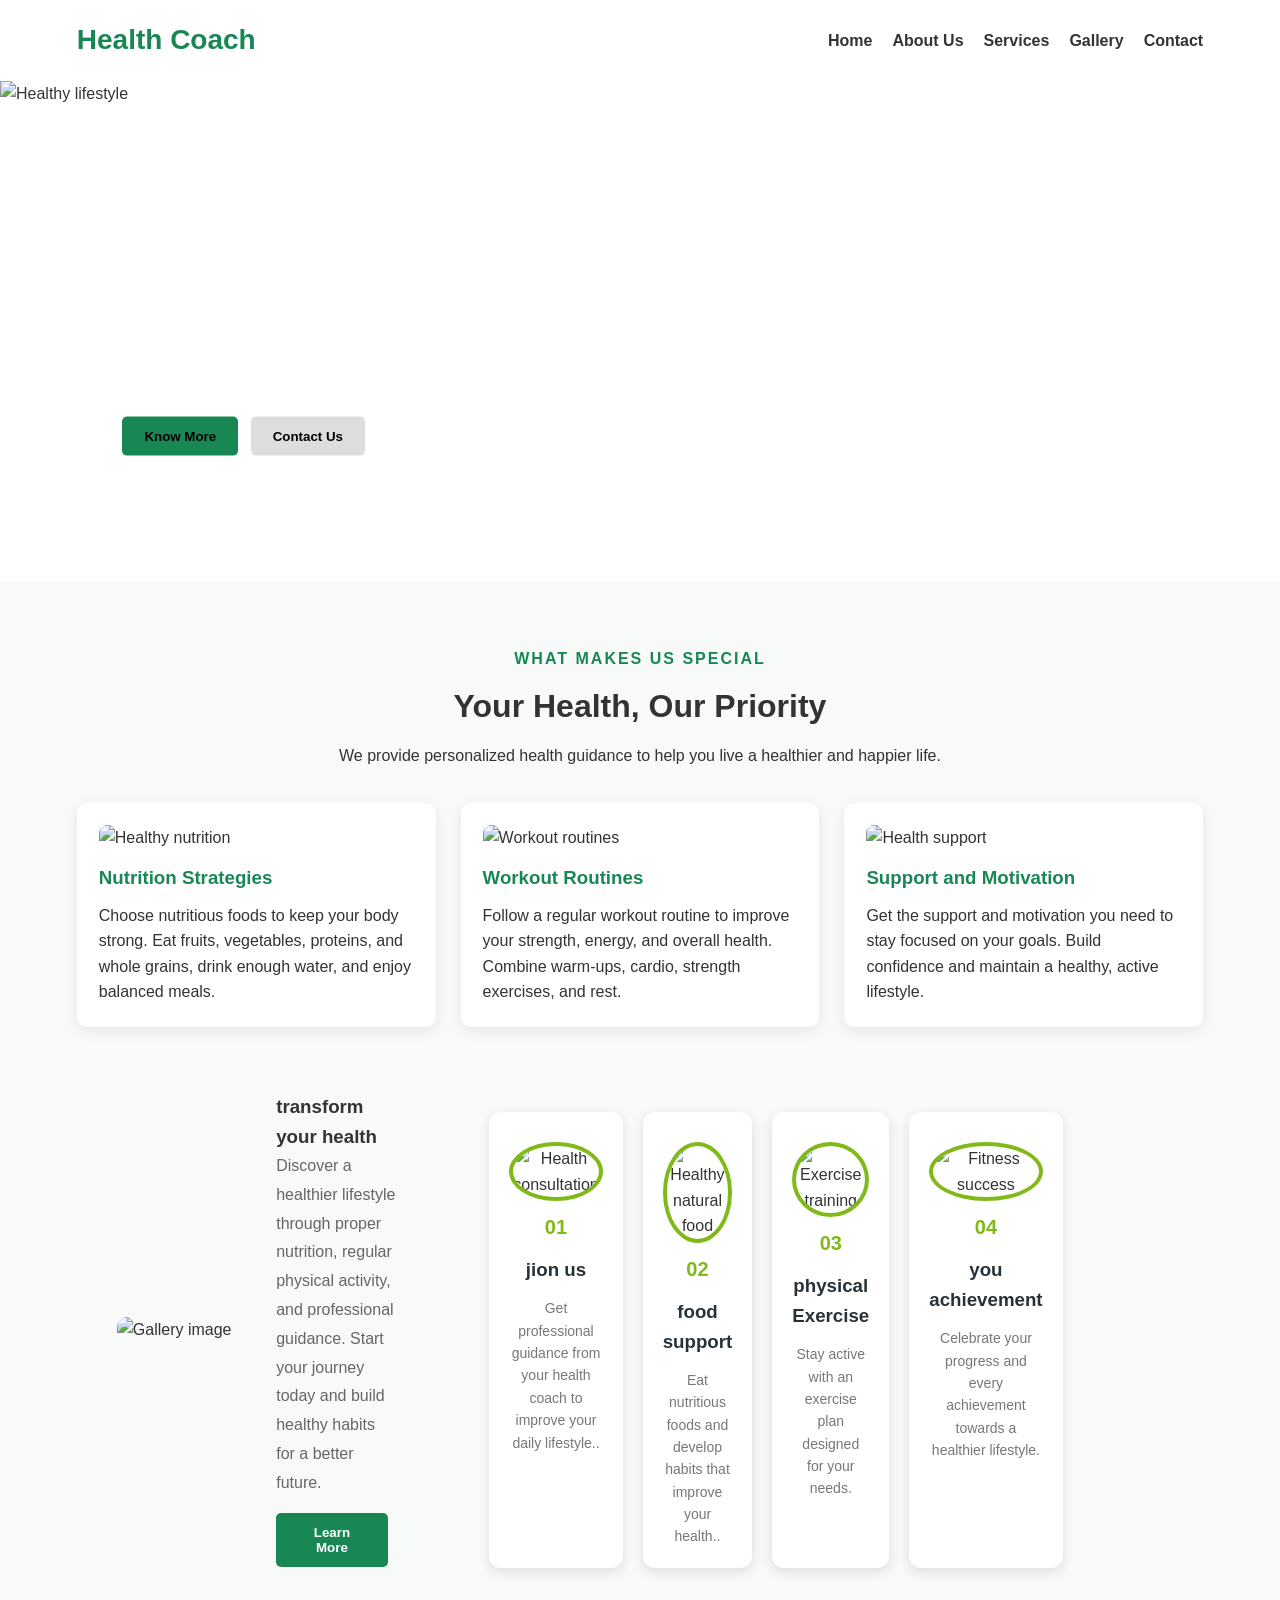
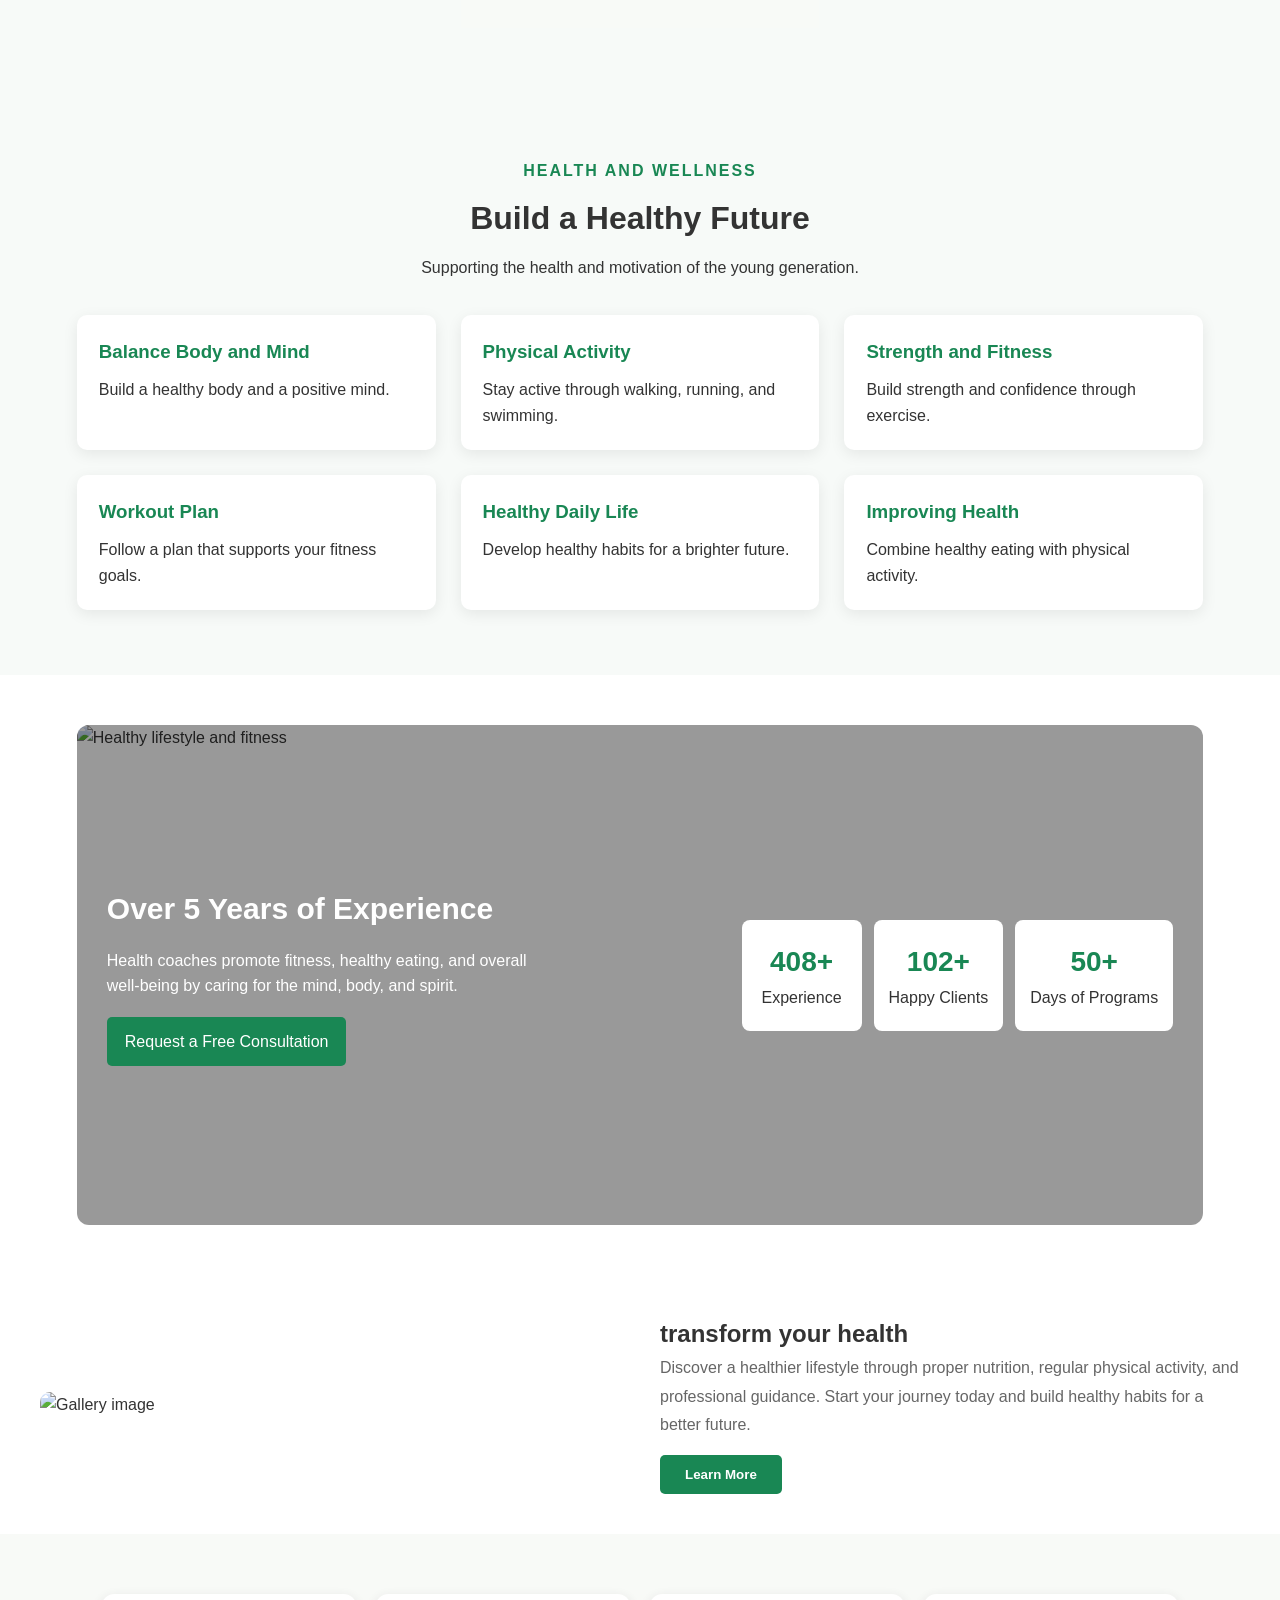
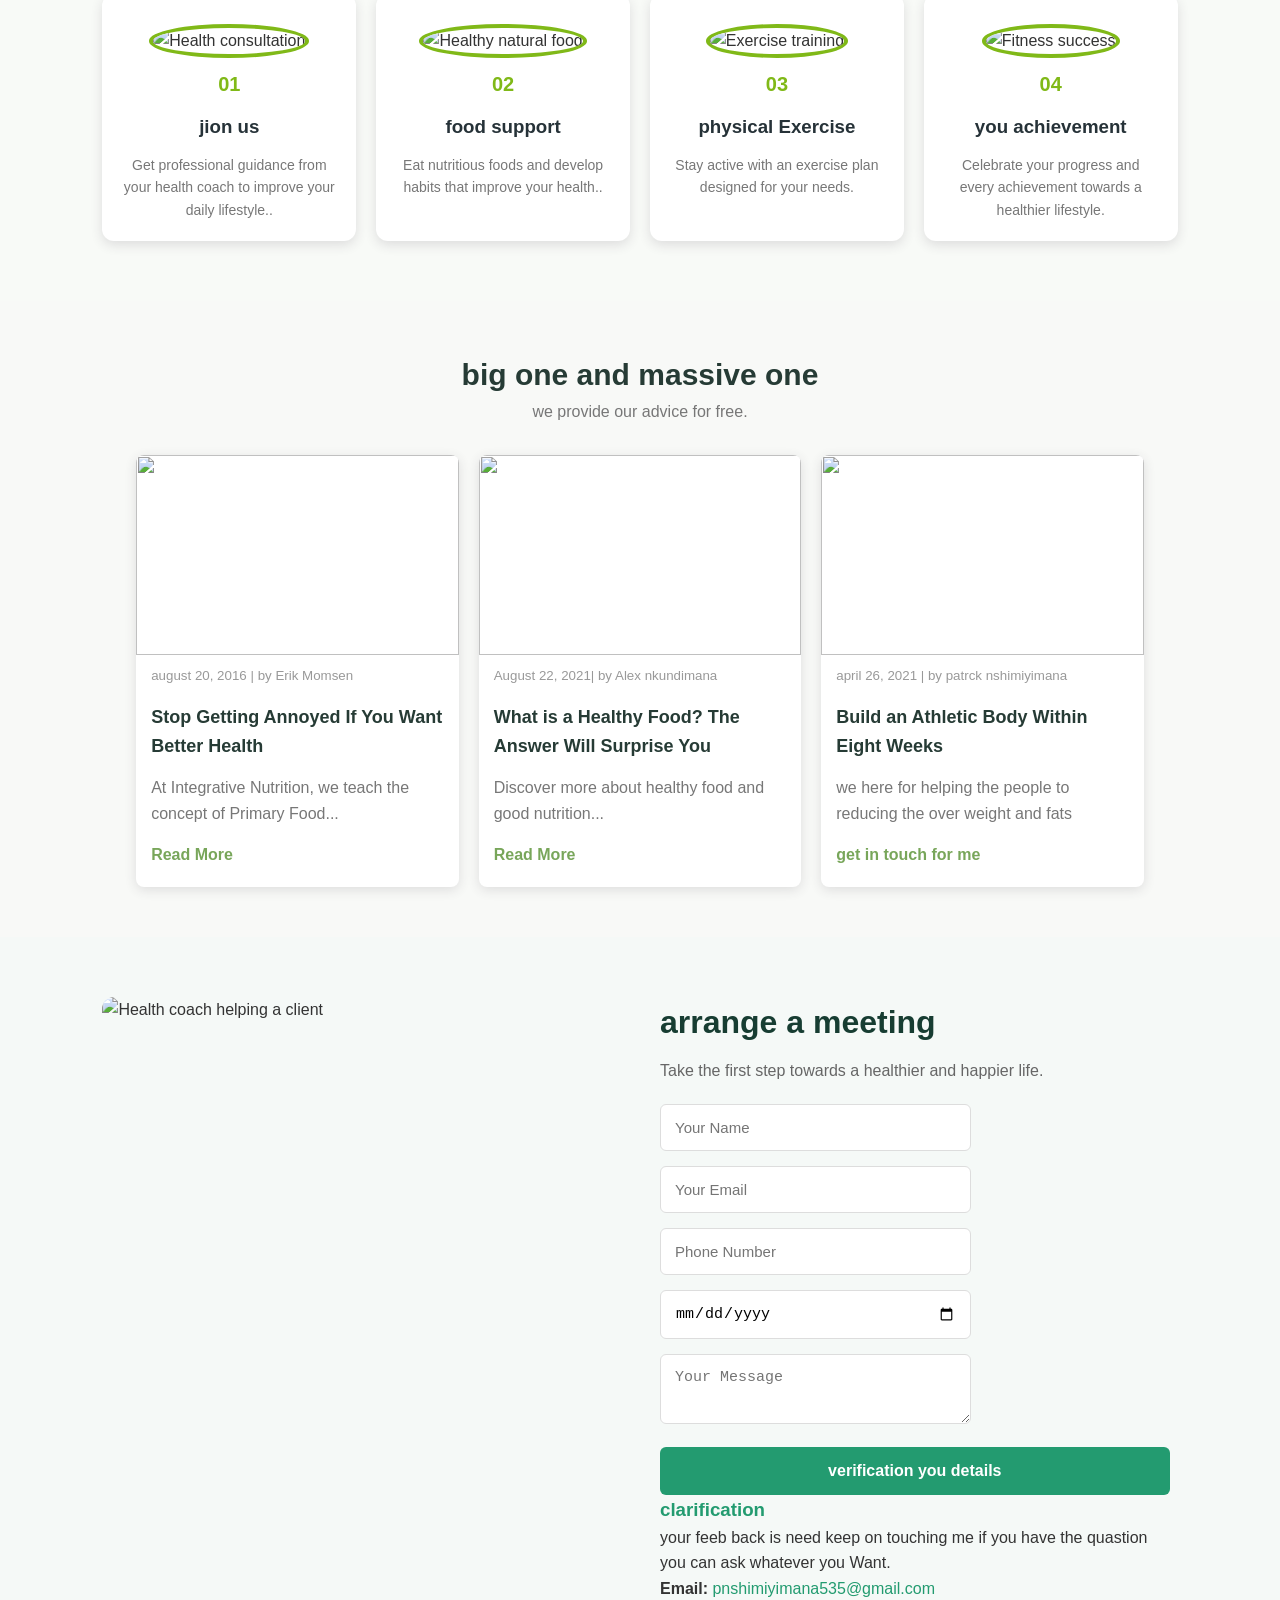
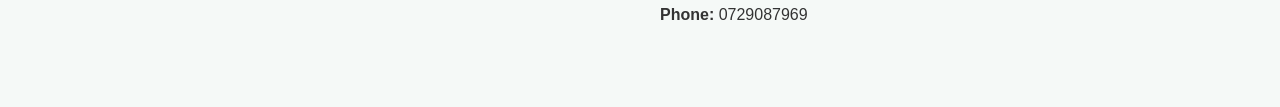
==== index.html @ 208f5efa "create web" ====
<!DOCTYPE html>
<html lang="en">
<head>
    <meta charset="UTF-8">
    <meta name="viewport" content="width=device-width, initial-scale=1.0">
    <title>Health Coach</title>
    <link rel="stylesheet" href="style.css">
    <script src="https://kit.fontawesome.com/3d5241fddc.js" crossorigin="anonymous"></script>
</head>
<body>

    <header>
        <h1>Health Coach</h1>
        <nav>
            <a href="#home">Home</a>
            <a href="#about">About Us</a>
            <a href="#services">Services</a>
            <a href="#gallery">Gallery</a>
            <a href="#contact">Contact</a>
        </nav>
    </header>

    <section id="home" class="image-container">
        <img src="https://images.pexels.com/photos/2447786/pexels-photo-2447786.jpeg"
             alt="Healthy lifestyle">

        <div class="image-text">
            <p class="p1">Inspiring you to live a healthier and happier life...</p>
            <p class="p2">Hi, I am Patrick Nshimiyimana.</p>
            <p class="p2">Your Health Advisor.</p>
            <p class="p3">Welcome to Health Coach, your partner in a healthier and happier life.</p>
            <button class="button1" onclick="location.href='#about'">Know More</button>
            <button class="button2" onclick="location.href='#contact'">Contact Us</button>
        </div>
    </section>

    <section class="why-choose" id="about">
        <div class="section-title">
            <p class="subtitle">WHAT MAKES US SPECIAL</p>
            <h2>Your Health, Our Priority</h2>
            <p>We provide personalized health guidance to help you live a healthier and happier life.</p>
        </div>

        <div class="health-cards">
            <div class="health-card">
                <img src="https://images.pexels.com/photos/3987405/pexels-photo-3987405.jpeg" alt="Healthy nutrition">
                <h3>Nutrition Strategies</h3>
                <p>Choose nutritious foods to keep your body strong. Eat fruits, vegetables, proteins, and whole grains, drink enough water, and enjoy balanced meals.</p>
            </div>

            <div class="health-card">
                <img src="https://images.pexels.com/photos/36681475/pexels-photo-36681475.jpeg" alt="Workout routines">
                <h3>Workout Routines</h3>
                <p>Follow a regular workout routine to improve your strength, energy, and overall health. Combine warm-ups, cardio, strength exercises, and rest.</p>
            </div>

            <div class="health-card">
                <img src="https://images.pexels.com/photos/7339111/pexels-photo-7339111.jpeg" alt="Health support">
                <h3>Support and Motivation</h3>
                <p>Get the support and motivation you need to stay focused on your goals. Build confidence and maintain a healthy, active lifestyle.</p>
            </div>


            <section id="Gallery" class="video">
    <div class="video-container">
        <div class="video-image">
            <i class="fa-solid fa-video"></i>
            <img src="https://images.pexels.com/photos/38167587/pexels-photo-38167587.jpeg" alt="Gallery image">
        </div>

        <div class="video-text">
            
           <h1>transform your health</h1>
            <p>
                Discover a healthier lifestyle through proper nutrition,
                regular physical activity, and professional guidance.
                Start your journey today and build healthy habits
                for a better future.
            </p>
            <button>Learn More</button>
            
        </div>
    </section>
    
<section class="health-steps">
    <div class="steps-container">

        <div class="step-card">
            <img src="https://images.unsplash.com/photo-1576091160399-112ba8d25d1d?w=600" alt="Health consultation">
            <span class="step-number">01</span>
            <h3>jion us</h3>
            <p>Get professional guidance from your health coach to improve your daily lifestyle..</p>
        </div>

        <div class="step-card">
            <img src="https://images.unsplash.com/photo-1490645935967-10de6ba17061?w=600" alt="Healthy natural food">
            <span class="step-number">02</span>
            <h3>food support</h3>
            <p>Eat nutritious foods and develop habits that improve your health..</p>
        </div>

        <div class="step-card">
            <img src="https://images.unsplash.com/photo-1571019613454-1cb2f99b2d8b?w=600" alt="Exercise training">
            <span class="step-number">03</span>
            <h3>physical Exercise</h3>
            <p>Stay active with an exercise plan designed for your needs.</p>
        </div>

        <div class="step-card">
            <img src="https://images.unsplash.com/photo-1517836357463-d25dfeac3438?w=600" alt="Fitness success">
            <span class="step-number">04</span>
            <h3>you achievement</h3>
            <p>Celebrate your progress and every achievement towards a healthier lifestyle.</p>
        </div>
</section>
        </div>
    </section>

    <section class="why-choose" id="services">
        <div class="section-title">
            <p class="subtitle">HEALTH AND WELLNESS</p>
            <h2>Build a Healthy Future</h2>
            <p>Supporting the health and motivation of the young generation.</p>
        </div>

        <div class="health-cards">
            <div class="health-card">
                <i class="fa-solid fa-scale-balanced"></i>
                <h3>Balance Body and Mind</h3>
                <p>Build a healthy body and a positive mind.</p>
            </div>

            <div class="health-card">
                <i class="fa-solid fa-person-biking"></i>
                <h3>Physical Activity</h3>
                <p>Stay active through walking, running, and swimming.</p>
            </div>

            <div class="health-card">
                <i class="fa-solid fa-person-running"></i>
                <h3>Strength and Fitness</h3>
                <p>Build strength and confidence through exercise.</p>
            </div>

            <div class="health-card">
                <h3>Workout Plan</h3>
                <i class="fa-brands fa-upwork"></i>
                <p>Follow a plan that supports your fitness goals.</p>
            </div>

            <div class="health-card">
                <i class="fa-slab-duo fa-regular fa-skull-crossbones"></i>
                <h3>Healthy Daily Life</h3>
                <p>Develop healthy habits for a brighter future.</p>
            </div>

            <div class="health-card">
                <i class="fa-solid fa-arrow-up-right-dots"></i>
                <h3>Improving Health</h3>
                <p>Combine healthy eating with physical activity.</p>
            </div>
        </div>
    </section>

    <section id="gallery" class="last-section">
        <div class="image-container">
            <img src="https://images.pexels.com/photos/12573642/pexels-photo-12573642.jpeg"
                 alt="Healthy lifestyle and fitness">

            <div class="last-image-overlay">
                <div class="experience-box">
                    <h2>Over 5 Years of Experience</h2>
                    <p>Health coaches promote fitness, healthy eating, and overall well-being by caring for the mind, body, and spirit.</p>
                    <a href="#contact">Request a Free Consultation</a>
                </div>

                <div class="workout">
                    <div class="box">
                        <h3>408+</h3>
                        <p>Experience</p>
                    </div>

                    <div class="box">
                        <h3>102+</h3>
                        <p>Happy Clients</p>
                    </div>

                    <div class="box">
                        <h3>50+</h3>
                        <p>Days of Programs</p>
                    </div>
                </div>
            </div>
        </div>
    </section>

<section id="Gallery" class="video">
    <div class="video-container">
        <div class="video-image">
            <i class="fa-solid fa-video"></i>
            <img src="https://images.pexels.com/photos/38167587/pexels-photo-38167587.jpeg" alt="Gallery image">
        </div>

        <div class="video-text">
            
           <h1>transform your health</h1>
            <p>
                Discover a healthier lifestyle through proper nutrition,
                regular physical activity, and professional guidance.
                Start your journey today and build healthy habits
                for a better future.
            </p>
            <button>Learn More</button>
            
        </div>
    </section>
    
<section class="health-steps">
    <div class="steps-container">

        <div class="step-card">
            <img src="https://images.unsplash.com/photo-1576091160399-112ba8d25d1d?w=600" alt="Health consultation">
            <span class="step-number">01</span>
            <h3>jion us</h3>
            <p>Get professional guidance from your health coach to improve your daily lifestyle..</p>
        </div>

        <div class="step-card">
            <img src="https://images.unsplash.com/photo-1490645935967-10de6ba17061?w=600" alt="Healthy natural food">
            <span class="step-number">02</span>
            <h3>food support</h3>
            <p>Eat nutritious foods and develop habits that improve your health..</p>
        </div>

        <div class="step-card">
            <img src="https://images.unsplash.com/photo-1571019613454-1cb2f99b2d8b?w=600" alt="Exercise training">
            <span class="step-number">03</span>
            <h3>physical Exercise</h3>
            <p>Stay active with an exercise plan designed for your needs.</p>
        </div>

        <div class="step-card">
            <img src="https://images.unsplash.com/photo-1517836357463-d25dfeac3438?w=600" alt="Fitness success">
            <span class="step-number">04</span>
            <h3>you achievement</h3>
            <p>Celebrate your progress and every achievement towards a healthier lifestyle.</p>
        </div>
</section>
 <section class="news">
    <h2>big  one and massive one</h2>
    <p>we provide our advice for free.</p>

    <div class="news-container">

        <div class="news-card">
            <img src="https://images.pexels.com/photos/6455817/pexels-photo-6455817.jpeg">
            <small>august 20, 2016 | by Erik Momsen</small>
            <h3>Stop Getting Annoyed If You Want Better Health</h3>
            <p>At Integrative Nutrition, we teach the concept of Primary Food...</p>
            <a href="#">Read More</a>
        </div>

        <div class="news-card">
            <img src="https://images.pexels.com/photos/7648272/pexels-photo-7648272.jpeg">
            <small>August 22, 2021| by Alex nkundimana</small>
            <h3>What is a Healthy Food? The Answer Will Surprise You</h3>
            <p>Discover more about healthy food and good nutrition...</p>
            <a href="#">Read More</a>
        </div>

        <div class="news-card">
            <img src="https://images.pexels.com/photos/37321079/pexels-photo-37321079.jpeg">
            <small>april 26, 2021 | by patrck nshimiyimana</small>
            <h3>Build an Athletic Body Within Eight Weeks</h3>
            <p>we here for helping the people to reducing the over weight and fats</p>
            <a href="#">get in touch for me</a>
        </div>

    </div>
</section>
    
<section class="appointment">
    <div class="appointment-image">
        <img src="https://images.pexels.com/photos/3768916/pexels-photo-3768916.jpeg"
             alt="Health coach helping a client">
    </div>

    <div class="appointment-content">
        <h2>arrange a meeting</h2>
        <p>Take the first step towards a healthier and happier life.</p>

        <form>
            <input type="text" placeholder="Your Name" required>
            <input type="email" placeholder="Your Email" required>
            <input type="tel" placeholder="Phone Number">
            <input type="date" required>
            <textarea placeholder="Your Message"></textarea>

            <button type="submit">verification you details</button>
        </form>

        <div class="clarification">
            <h3>clarification</h3>
            <p>your feeb back is need keep on touching me 
                if you have the quastion you can ask whatever you Want.</p>
            <p><strong>Email:</strong>
                <a href="mailto:pnshimiyimana535@gmail.com">pnshimiyimana535@gmail.com</a>
            </p>
            <p><strong>Phone:</strong> 0729087969</p>
        </div>

        
    </div>
</section>



  
</body>
</html>
---- style.css ----
* {
    margin: 0;
    padding: 0;
    box-sizing: border-box;
}

body {
    scroll-behavior: smooth;
}

body {
    font-family: Arial, sans-serif;
    line-height: 1.6;
    color: #333;
}

header {
    background: #fff;
    padding: 18px 6%;
    display: flex;
    justify-content: space-between;
    align-items: center;
    flex-wrap: wrap;
    gap: 15px;
}

header h1 {
    color: #198754;
    font-size: 28px;
}

nav {
    display: flex;
    flex-wrap: wrap;
    gap: 20px;
}

nav a {
    text-decoration: none;
    color: #333;
    font-weight: bold;
}

nav a:hover {
    color: #198754;
}

.image-container {
    position: relative;
    width: 100%;
    min-height: 450px;
    overflow: hidden;
}

.image-container > img {
    width: 100%;
    height: 500px;
    object-fit: cover;
    display: block;
}

.image-text {
    position: absolute;
    top: 50%;
    left: 8%;
    transform: translateY(-50%);
    max-width: 550px;
    color: white;
    padding: 20px;
    border-radius: 10px;
}

.p1 {
    font-size: 18px;
    margin-bottom: 15px;
}

.p2 {
    font-size: 32px;
    font-weight: bold;
}

.p3 {
    margin: 15px 0;
}

button {
    padding: 12px 22px;
    margin: 8px 8px 0 0;
    border: none;
    border-radius: 5px;
    cursor: pointer;
    font-weight: bold;
}

.button1 {
    background: #198754;
    color: rgb(0, 0, 0);
}

.button2 {
    background: rgba(0, 0, 0, 0.135);
    color: black;
}

.button1:hover{
    background-color: #183d2ba5;
    color: black;
}
.button2:hover {
    background-color: white;
    opacity: 0.8;
}

.why-choose {
    padding: 65px 6%;
    background: #f7faf8;
}

.section-title {
    text-align: center;
    max-width: 700px;
    margin: 0 auto 35px;
}

.subtitle {
    color: #198754;
    font-weight: bold;
    letter-spacing: 2px;
}

.section-title h2 {
    font-size: 32px;
    margin: 10px 0;
}

.health-cards {
    display: grid;
    grid-template-columns: repeat(3, minmax(0, 1fr));
    gap: 25px;
}

.health-card {
    background: white;
    padding: 22px;
    border-radius: 10px;
    box-shadow: 0 4px 15px rgba(0, 0, 0, 0.08);
    transition: transform 0.3s;
}

.health-card:hover {
    transform: translateY(-5px);
}

.health-card img {
    width: 100%;
    height: 210px;
    object-fit: cover;
    border-radius: 8px;
    margin-bottom: 12px;
}

.health-card h3 {
    color: #198754;
    margin-bottom: 10px;
}

.last-section {
    padding: 50px 6%;
    background: #fff;
}

.last-section .image-container {
    border-radius: 12px;
}

.last-section .image-container > img {
    height: 500px;
}

.last-image-overlay {
    position: absolute;
    inset: 0;
    padding: 30px;
    display: flex;
    justify-content: space-between;
    align-items: center;
    gap: 25px;
    background: rgba(0, 0, 0, 0.4);
    color: white;
}

.experience-box {
    max-width: 450px;
}

.experience-box h2 {
    font-size: 30px;
    margin-bottom: 15px;
}

.experience-box a,
.contact-section a {
    display: inline-block;
    background: #198754;
    color: white;
    padding: 12px 18px;
    margin-top: 18px;
    text-decoration: none;
    border-radius: 5px;
}

.workout {
    display: flex;
    flex-wrap: wrap;
    gap: 12px;
}

.box {
    background: white;
    color: #333;
    padding: 20px 15px;
    text-align: center;
    border-radius: 8px;
    min-width: 120px;
}

.box h3 {
    color: #198754;
    font-size: 28px;
}

.contact-section {
    text-align: center;
    padding: 60px 20px;
    background: #f0f7f2;
}

.contact-section h2 {
    color: #198754;
    margin-bottom: 10px;
}

footer {
    text-align: center;
    padding: 20px;
    background: #183d2b;
    color: white;
}

@media (max-width: 768px) {
    header {
        flex-direction: column;
    }

    nav {
        justify-content: center;
        gap: 12px;
    }

    .image-container > img {
        height: 550px;
    }

    .image-text {
        left: 5%;
        right: 5%;
        max-width: none;
    }

    .p2 {
        font-size: 25px;
    }

    .health-cards {
        grid-template-columns: repeat(2, minmax(0, 1fr));
    }

    .last-image-overlay {
        flex-direction: column;
        justify-content: center;
        overflow-y: auto;
    }

    .experience-box h2 {
        font-size: 24px;
    }

    .last-section .image-container > img {
        height: 650px;
    }
}

@media (max-width: 480px) {
    .health-cards {
        grid-template-columns: 1fr;
    }

    .section-title h2 {
        font-size: 26px;
    }

    .image-text {
        padding: 12px;
    }

    .p2 {
        font-size: 22px;
    }

    .workout {
        justify-content: center;
    }
}

.video-container {
    display: flex;
    align-items: center;
    gap: 40px;
    padding: 40px;
}

.video-image {
    width: 50%;
}

.video-image img {
    width: 100%;
    height: 350px;
    object-fit: cover;
    border-radius: 10px;
}

.video-text {
    width: 50%;
}

.video-text h2 {
    font-size: 30px;
    color: #222;
    margin-bottom: 15px;
}

.video-text p {
    font-size: 16px;
    line-height: 1.8;
    color: #666;
}

.video-text button {
    background: #198754;
    color: white;
    padding: 12px 25px;
    border: none;
    border-radius: 5px;
    margin-top: 15px;
    cursor: pointer;
}
.health-steps {
    padding: 60px 8%;
    background: #f8faf7;
}

.steps-container {
    display: grid;
    grid-template-columns: repeat(4, 1fr);
    gap: 20px;
}

.step-card {
    background: white;
    text-align: center;
    padding: 20px;
    border-radius: 12px;
    box-shadow: 0 4px 12px #ddd;
    transition: 0.3s;
}

.step-card:hover {
    transform: translateY(-8px);
}

.step-card img {
    width: 150px;
    height: 150px;
    border-radius: 50%;
    object-fit: cover;
    border: 4px solid #80b918;
    margin: 10px auto;
}

.step-number {
    display: block;
    color: #80b918;
    font-weight: bold;
    font-size: 20px;
}

.step-card h3 {
    color: #263238;
    margin: 12px 0;
}

.step-card p {
    color: #777;
    font-size: 14px;
    line-height: 1.6;
}

@media (max-width: 900px) {
    .steps-container {
        grid-template-columns: repeat(2, 1fr);
    }
}

@media (max-width: 550px) {
    .steps-container {
        grid-template-columns: 1fr;
    }
}

.news {
    padding: 50px 8%;
    text-align: center;
    background: #f8f9f7;
}

.news h2 {
    font-size: 30px;
    color: #263b35;
}

.news > p {
    color: #777;
    margin-bottom: 30px;
}

.news-container {
    display: flex;
    gap: 20px;
    justify-content: center;
    flex-wrap: wrap;
}

.news-card {
    width: 30%;
    min-width: 250px;
    background: white;
    text-align: left;
    border-radius: 8px;
    overflow: hidden;
    box-shadow: 0 3px 12px #ddd;
}

.news-card:hover {
    transform: translateY(-5px);
}

.news-card img {
    width: 100%;
    height: 200px;
    object-fit: cover;
}

.news-card small,
.news-card h3,
.news-card p {
    margin: 15px;
}

.news-card small {
    color: #999;
}

.news-card h3 {
    color: #263b35;
    font-size: 18px;
}

.news-card p {
    color: #777;
}

.news-card a {
    display: inline-block;
    margin: 0 15px 20px;
    color: #78a65a;
    text-decoration: none;
    font-weight: bold;
}

@media (max-width: 768px) {
    .news-card {
        width: 100%;
    }
}

.appointment {
    display: flex;
    align-items: stretch;
    gap: 40px;
    padding: 60px 8%;
    background: #f5f9f7;
}

.appointment-image {
    flex: 1;
}

.appointment-image img {
    width: 100%;
    height: 80%;
    min-height: 650px;
    object-fit: cover;
    border-radius: 12px;
}

.appointment-content {
    flex: 1;
}

.appointment-content h2 {
    font-size: 32px;
    color: #173d32;
    margin-bottom: 10px;
}

.appointment-content > p {
    color: #666;
    margin-bottom: 20px;
}

.appointment form {
    display: flex;
    flex-direction: column;
    gap: 15px;
}

.appointment input,
.appointment textarea {
    padding: 14px;
    border: 1px solid #ddd;
    border-radius: 6px;
    font-size: 15px;
    width: 60%;
    box-sizing: border-box;
}

.appointment textarea {
    height: 70px;
    resize: vertical;
}

.appointment button {
    background: #239b70;
    color: white;
    border: none;
    padding: 15px;
    border-radius: 6px;
    cursor: pointer;
    font-size: 16px;
}

.appointment button:hover {
    background: rgb(100, 100, 237);
}

.clarification h3{
    color: #239b70;
}

.appointment a {
    color: #239b70;
    text-decoration: none;
}

@media (max-width: 768px) {
    .appointment {
        flex-direction: column;
        padding: 30px 5%;
    }

    .appointment-image img {
        min-height: 300px;
    }
}
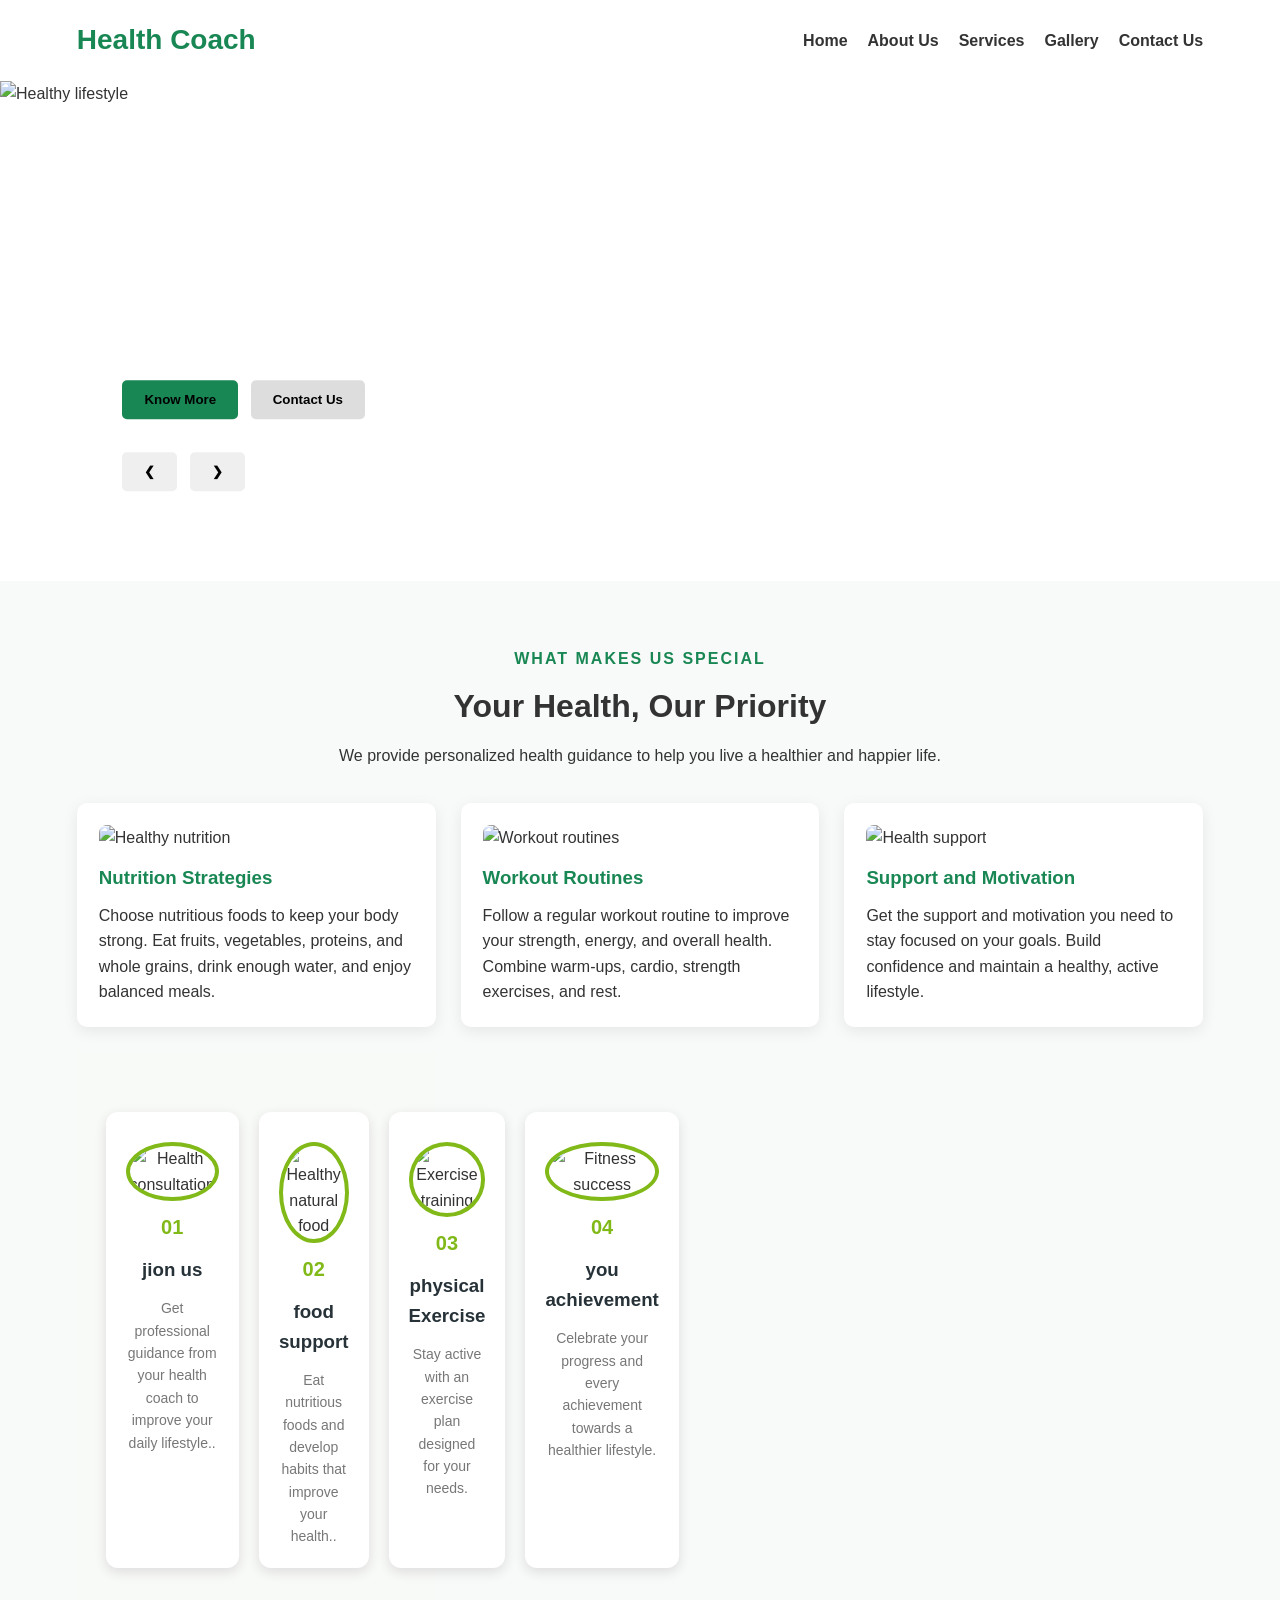
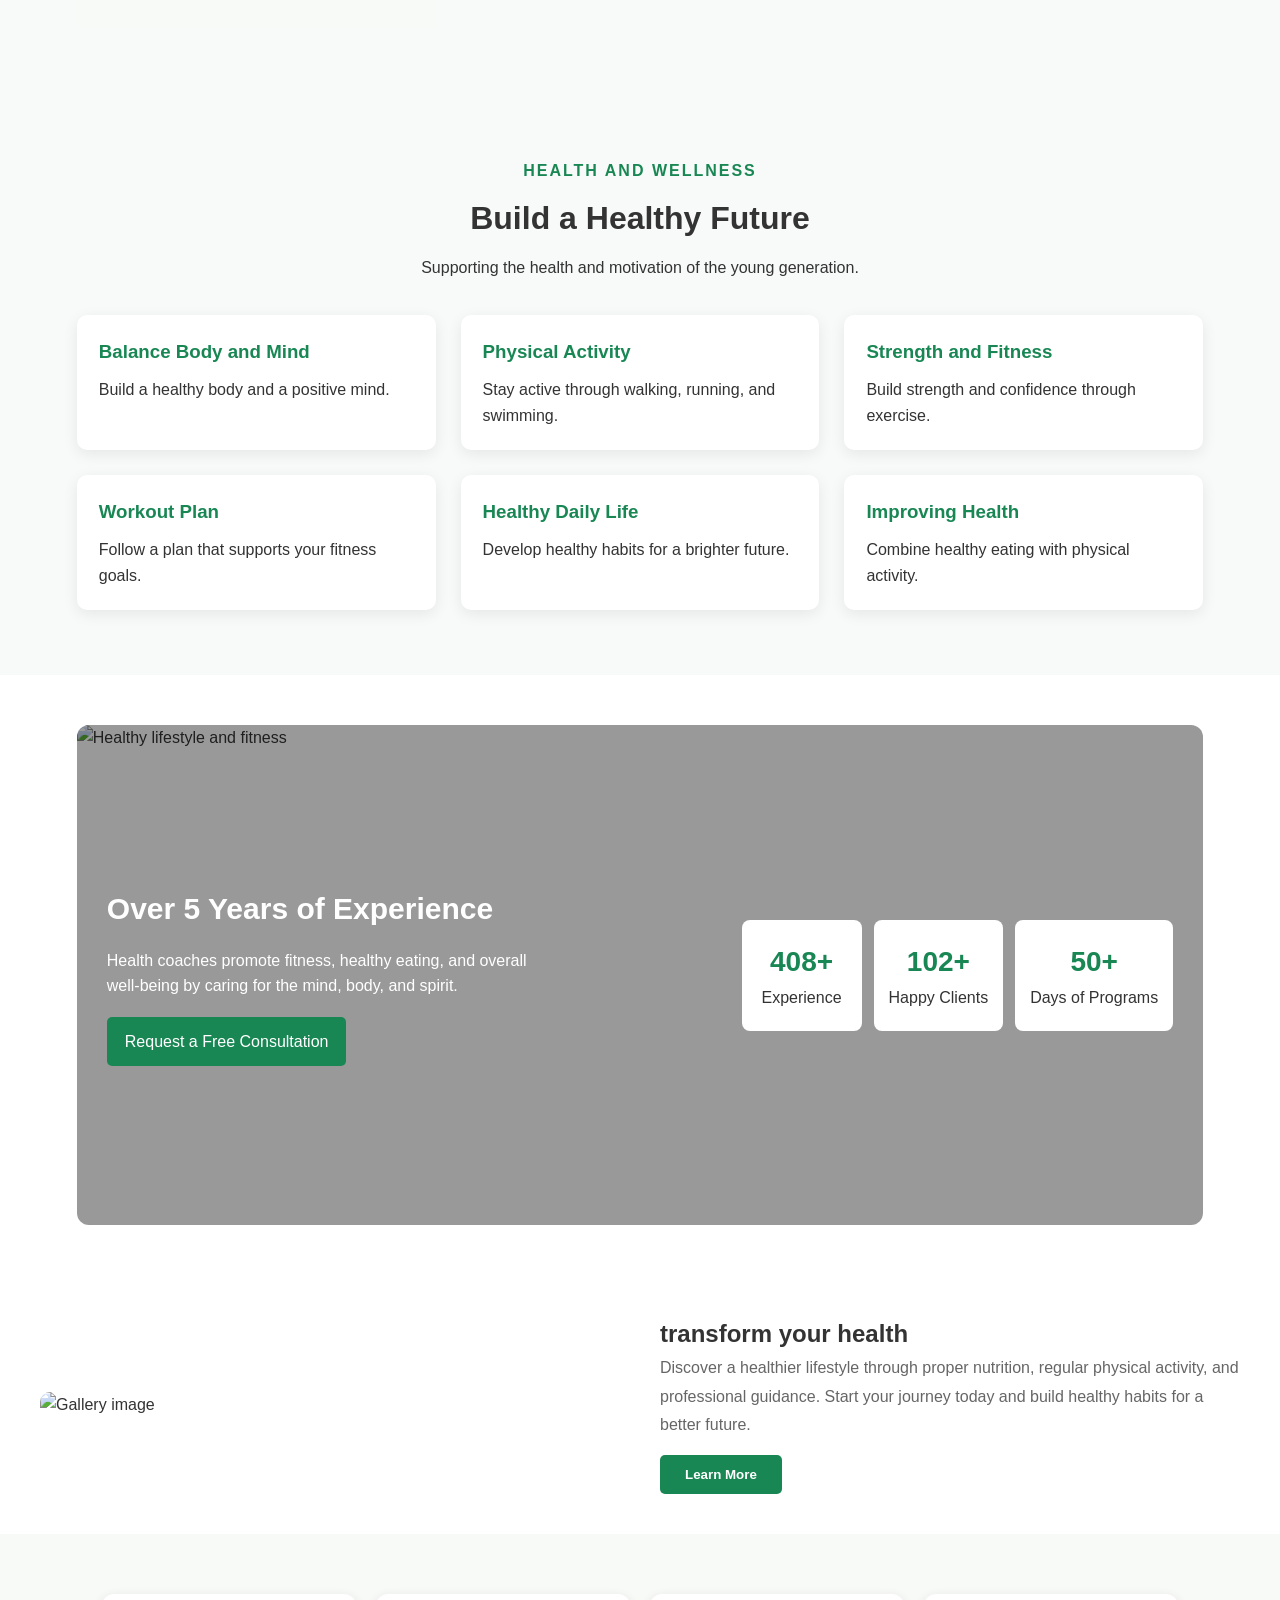
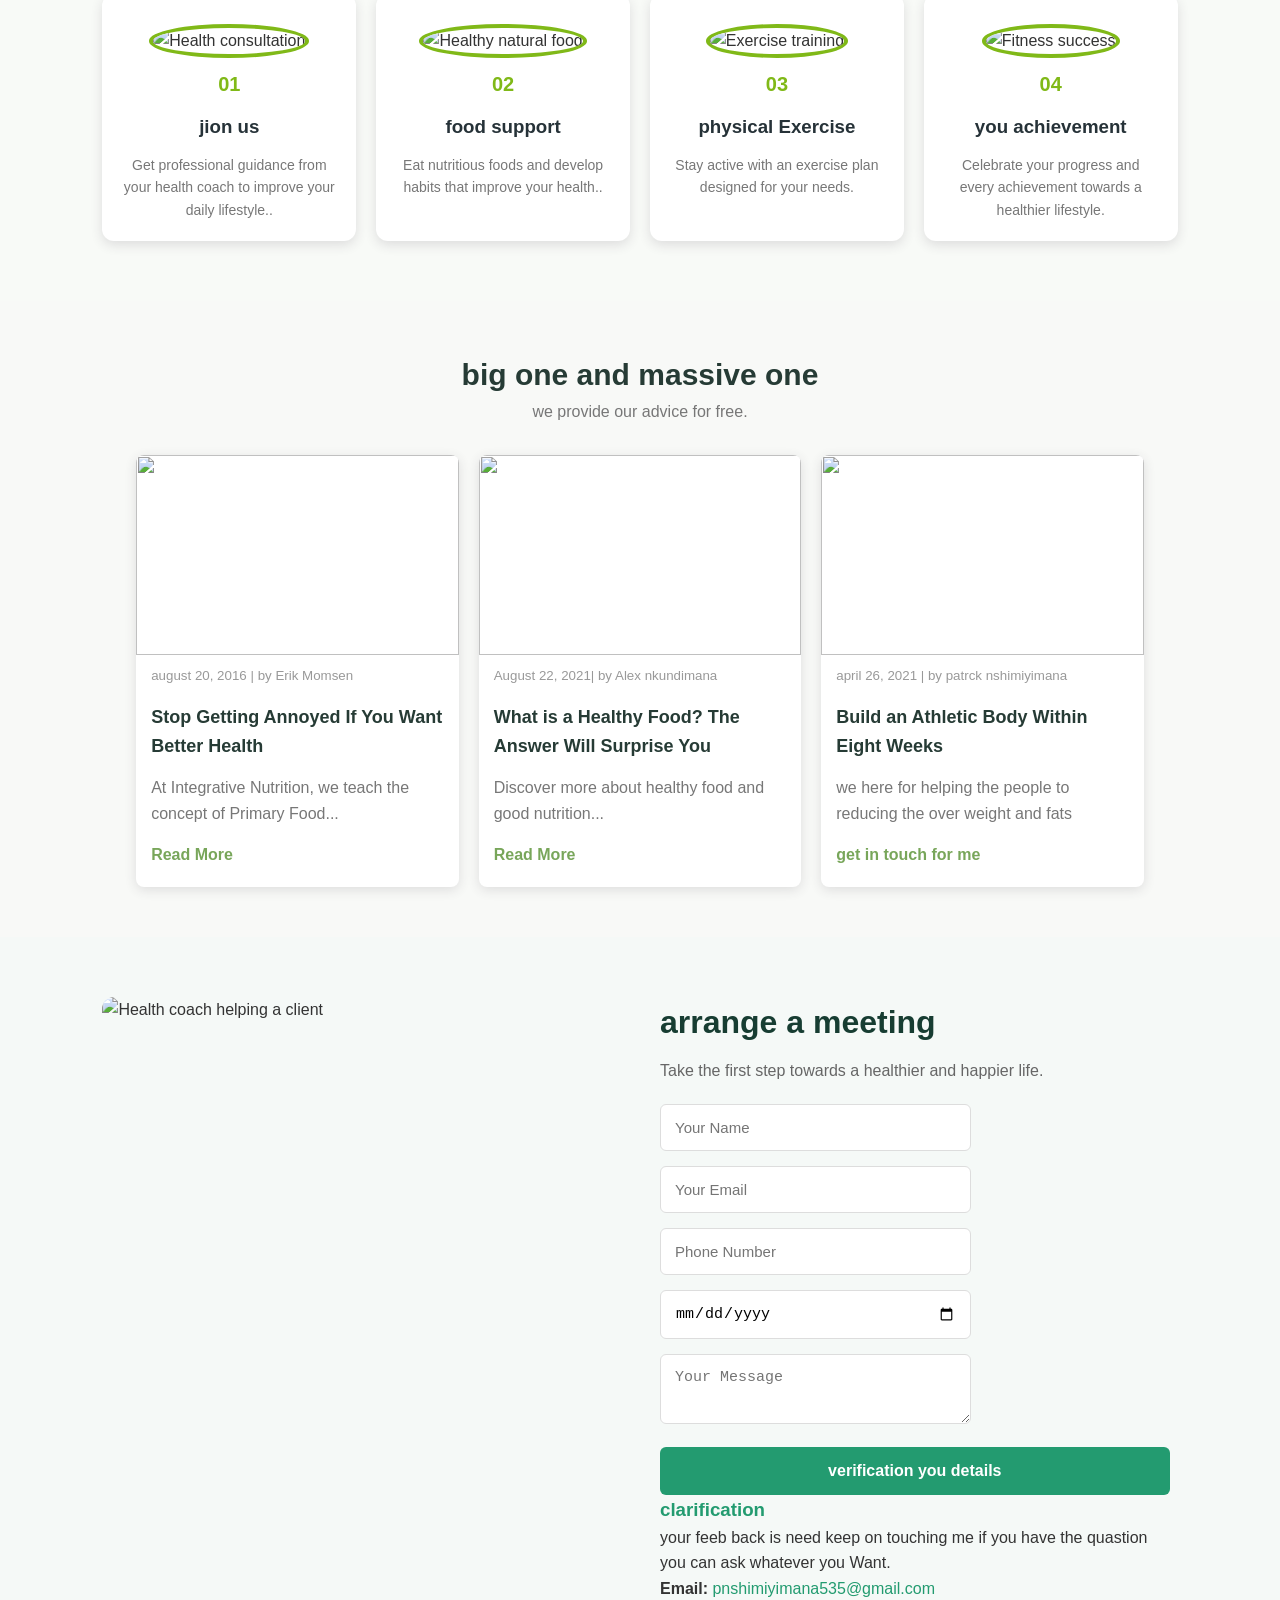
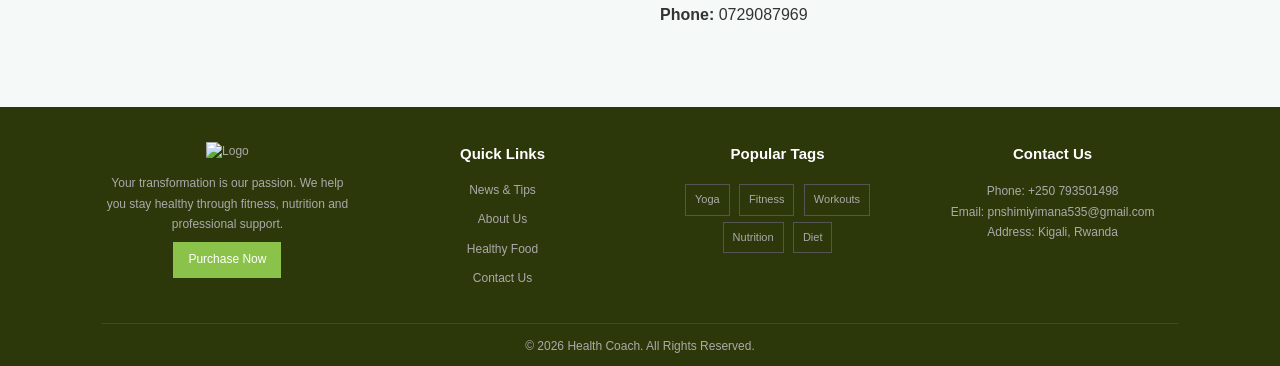
==== commit f09fc881: "update hero section create index.js" ====
--- a/index.html
+++ b/index.html
@@ -17,23 +17,33 @@
             <a href="#about">About Us</a>
             <a href="#services">Services</a>
             <a href="#gallery">Gallery</a>
-            <a href="#contact">Contact</a>
+            <a href="#contact">Contact Us</a>
         </nav>
     </header>
 
     <section id="home" class="image-container">
-        <img src="https://images.pexels.com/photos/2447786/pexels-photo-2447786.jpeg"
-             alt="Healthy lifestyle">
-
-        <div class="image-text">
-            <p class="p1">Inspiring you to live a healthier and happier life...</p>
-            <p class="p2">Hi, I am Patrick Nshimiyimana.</p>
-            <p class="p2">Your Health Advisor.</p>
-            <p class="p3">Welcome to Health Coach, your partner in a healthier and happier life.</p>
-            <button class="button1" onclick="location.href='#about'">Know More</button>
-            <button class="button2" onclick="location.href='#contact'">Contact Us</button>
-        </div>
-    </section>
+
+    <img id="slideImage"
+         src="https://images.pexels.com/photos/2447786/pexels-photo-2447786.jpeg"
+         alt="Healthy lifestyle">
+
+    <div class="image-text">
+        <p class="p1">Inspiring you to live a healthier and happier life...</p>
+        <p class="p2">Hi, I am Patrick Nshimiyimana.</p>
+        <p class="p2">Your Health Advisor.</p>
+        <p class="p3">Welcome to Health Coach, your partner in a healthier and happier life.</p>
+
+        <button class="button1" onclick="location.href='#about'">Know More</button>
+        <button class="button2" onclick="location.href='#contact'">Contact Us</button>
+
+        <br><br>
+
+        <button onclick="changeSlide(-1)">❮</button>
+        <button onclick="changeSlide(1)">❯</button>
+    </div>
+
+</section>
+
 
     <section class="why-choose" id="about">
         <div class="section-title">
@@ -60,9 +70,124 @@
                 <h3>Support and Motivation</h3>
                 <p>Get the support and motivation you need to stay focused on your goals. Build confidence and maintain a healthy, active lifestyle.</p>
             </div>
-
-
-            <section id="Gallery" class="video">
+            
+
+
+    
+    
+<section class="health-steps">
+    <div class="steps-container">
+
+        <div class="step-card">
+            <img src="https://images.unsplash.com/photo-1576091160399-112ba8d25d1d?w=600" alt="Health consultation">
+            <span class="step-number">01</span>
+            <h3>jion us</h3>
+            <p>Get professional guidance from your health coach to improve your daily lifestyle..</p>
+        </div>
+
+        <div class="step-card">
+            <img src="https://images.unsplash.com/photo-1490645935967-10de6ba17061?w=600" alt="Healthy natural food">
+            <span class="step-number">02</span>
+            <h3>food support</h3>
+            <p>Eat nutritious foods and develop habits that improve your health..</p>
+        </div>
+
+        <div class="step-card">
+            <img src="https://images.unsplash.com/photo-1571019613454-1cb2f99b2d8b?w=600" alt="Exercise training">
+            <span class="step-number">03</span>
+            <h3>physical Exercise</h3>
+            <p>Stay active with an exercise plan designed for your needs.</p>
+        </div>
+
+        <div class="step-card">
+            <img src="https://images.unsplash.com/photo-1517836357463-d25dfeac3438?w=600" alt="Fitness success">
+            <span class="step-number">04</span>
+            <h3>you achievement</h3>
+            <p>Celebrate your progress and every achievement towards a healthier lifestyle.</p>
+        </div>
+</section>
+        </div>
+    </section>
+
+    <section class="why-choose" id="services">
+        <div class="section-title">
+            <p class="subtitle">HEALTH AND WELLNESS</p>
+            <h2>Build a Healthy Future</h2>
+            <p>Supporting the health and motivation of the young generation.</p>
+        </div>
+
+        <div class="health-cards">
+            <div class="health-card">
+                <i class="fa-solid fa-scale-balanced"></i>
+                <h3>Balance Body and Mind</h3>
+                <p>Build a healthy body and a positive mind.</p>
+            </div>
+
+            <div class="health-card">
+                <i class="fa-solid fa-person-biking"></i>
+                <h3>Physical Activity</h3>
+                <p>Stay active through walking, running, and swimming.</p>
+            </div>
+
+            <div class="health-card">
+                <i class="fa-solid fa-person-running"></i>
+                <h3>Strength and Fitness</h3>
+                <p>Build strength and confidence through exercise.</p>
+            </div>
+
+            <div class="health-card">
+                <h3>Workout Plan</h3>
+                <i class="fa-brands fa-upwork"></i>
+                <p>Follow a plan that supports your fitness goals.</p>
+            </div>
+
+            <div class="health-card">
+                <i class="fa-slab-duo fa-regular fa-skull-crossbones"></i>
+                <h3>Healthy Daily Life</h3>
+                <p>Develop healthy habits for a brighter future.</p>
+            </div>
+
+            <div class="health-card">
+                <i class="fa-solid fa-arrow-up-right-dots"></i>
+                <h3>Improving Health</h3>
+                <p>Combine healthy eating with physical activity.</p>
+            </div>
+        </div>
+    </section>
+
+    <section id="gallery" class="last-section">
+        <div class="image-container">
+            <img src="https://images.pexels.com/photos/12573642/pexels-photo-12573642.jpeg"
+                 alt="Healthy lifestyle and fitness">
+
+            <div class="last-image-overlay">
+                <div class="experience-box">
+                    <h2>Over 5 Years of Experience</h2>
+                    <p>Health coaches promote fitness, healthy eating, and overall well-being by caring for the mind, body, and spirit.</p>
+                    <a href="#contact">Request a Free Consultation</a>
+                </div>
+
+                <div class="workout">
+                    <div class="box">
+                        <h3>408+</h3>
+                        <p>Experience</p>
+                    </div>
+
+                    <div class="box">
+                        <h3>102+</h3>
+                        <p>Happy Clients</p>
+                    </div>
+
+                    <div class="box">
+                        <h3>50+</h3>
+                        <p>Days of Programs</p>
+                    </div>
+                </div>
+            </div>
+        </div>
+    </section>
+
+<section id="Gallery" class="video">
     <div class="video-container">
         <div class="video-image">
             <i class="fa-solid fa-video"></i>
@@ -114,139 +239,6 @@
             <p>Celebrate your progress and every achievement towards a healthier lifestyle.</p>
         </div>
 </section>
-        </div>
-    </section>
-
-    <section class="why-choose" id="services">
-        <div class="section-title">
-            <p class="subtitle">HEALTH AND WELLNESS</p>
-            <h2>Build a Healthy Future</h2>
-            <p>Supporting the health and motivation of the young generation.</p>
-        </div>
-
-        <div class="health-cards">
-            <div class="health-card">
-                <i class="fa-solid fa-scale-balanced"></i>
-                <h3>Balance Body and Mind</h3>
-                <p>Build a healthy body and a positive mind.</p>
-            </div>
-
-            <div class="health-card">
-                <i class="fa-solid fa-person-biking"></i>
-                <h3>Physical Activity</h3>
-                <p>Stay active through walking, running, and swimming.</p>
-            </div>
-
-            <div class="health-card">
-                <i class="fa-solid fa-person-running"></i>
-                <h3>Strength and Fitness</h3>
-                <p>Build strength and confidence through exercise.</p>
-            </div>
-
-            <div class="health-card">
-                <h3>Workout Plan</h3>
-                <i class="fa-brands fa-upwork"></i>
-                <p>Follow a plan that supports your fitness goals.</p>
-            </div>
-
-            <div class="health-card">
-                <i class="fa-slab-duo fa-regular fa-skull-crossbones"></i>
-                <h3>Healthy Daily Life</h3>
-                <p>Develop healthy habits for a brighter future.</p>
-            </div>
-
-            <div class="health-card">
-                <i class="fa-solid fa-arrow-up-right-dots"></i>
-                <h3>Improving Health</h3>
-                <p>Combine healthy eating with physical activity.</p>
-            </div>
-        </div>
-    </section>
-
-    <section id="gallery" class="last-section">
-        <div class="image-container">
-            <img src="https://images.pexels.com/photos/12573642/pexels-photo-12573642.jpeg"
-                 alt="Healthy lifestyle and fitness">
-
-            <div class="last-image-overlay">
-                <div class="experience-box">
-                    <h2>Over 5 Years of Experience</h2>
-                    <p>Health coaches promote fitness, healthy eating, and overall well-being by caring for the mind, body, and spirit.</p>
-                    <a href="#contact">Request a Free Consultation</a>
-                </div>
-
-                <div class="workout">
-                    <div class="box">
-                        <h3>408+</h3>
-                        <p>Experience</p>
-                    </div>
-
-                    <div class="box">
-                        <h3>102+</h3>
-                        <p>Happy Clients</p>
-                    </div>
-
-                    <div class="box">
-                        <h3>50+</h3>
-                        <p>Days of Programs</p>
-                    </div>
-                </div>
-            </div>
-        </div>
-    </section>
-
-<section id="Gallery" class="video">
-    <div class="video-container">
-        <div class="video-image">
-            <i class="fa-solid fa-video"></i>
-            <img src="https://images.pexels.com/photos/38167587/pexels-photo-38167587.jpeg" alt="Gallery image">
-        </div>
-
-        <div class="video-text">
-            
-           <h1>transform your health</h1>
-            <p>
-                Discover a healthier lifestyle through proper nutrition,
-                regular physical activity, and professional guidance.
-                Start your journey today and build healthy habits
-                for a better future.
-            </p>
-            <button>Learn More</button>
-            
-        </div>
-    </section>
-    
-<section class="health-steps">
-    <div class="steps-container">
-
-        <div class="step-card">
-            <img src="https://images.unsplash.com/photo-1576091160399-112ba8d25d1d?w=600" alt="Health consultation">
-            <span class="step-number">01</span>
-            <h3>jion us</h3>
-            <p>Get professional guidance from your health coach to improve your daily lifestyle..</p>
-        </div>
-
-        <div class="step-card">
-            <img src="https://images.unsplash.com/photo-1490645935967-10de6ba17061?w=600" alt="Healthy natural food">
-            <span class="step-number">02</span>
-            <h3>food support</h3>
-            <p>Eat nutritious foods and develop habits that improve your health..</p>
-        </div>
-
-        <div class="step-card">
-            <img src="https://images.unsplash.com/photo-1571019613454-1cb2f99b2d8b?w=600" alt="Exercise training">
-            <span class="step-number">03</span>
-            <h3>physical Exercise</h3>
-            <p>Stay active with an exercise plan designed for your needs.</p>
-        </div>
-
-        <div class="step-card">
-            <img src="https://images.unsplash.com/photo-1517836357463-d25dfeac3438?w=600" alt="Fitness success">
-            <span class="step-number">04</span>
-            <h3>you achievement</h3>
-            <p>Celebrate your progress and every achievement towards a healthier lifestyle.</p>
-        </div>
-</section>
  <section class="news">
     <h2>big  one and massive one</h2>
     <p>we provide our advice for free.</p>
@@ -315,7 +307,53 @@
 </section>
 
 
-
+<footer class="footer">
+    <div class="footer-container">
+
+        <div class="footer-about">
+            <img src="https://st.ourhtmldemo.com/new/health-coach/images/logo-3.png" alt="Logo">
+            <p>Your transformation is our passion. We help you stay healthy through fitness, nutrition and professional support.</p>
+            <a href="#">Purchase Now</a>
+        </div>
+
+        <div class="footer-links">
+            <h3>Quick Links</h3>
+            <a href="#">News & Tips</a>
+            <a href="#">About Us</a>
+            <a href="#">Healthy Food</a>
+            <a href="#">Contact Us</a>
+        </div>
+
+        <div class="footer-tags">
+            <h3>Popular Tags</h3>
+            <span>Yoga</span>
+            <span>Fitness</span>
+            <span>Workouts</span>
+            <span>Nutrition</span>
+            <span>Diet</span>
+        </div>
+
+        <div class="footer-contact">
+            <h3>Contact Us</h3>
+            <p>Phone: +250 793501498</p>
+            <p>Email: pnshimiyimana535@gmail.com</p>
+            <p>Address: Kigali, Rwanda</p>
+        </div>
+
+    </div>
+
+    <div class="footer-bottom">
+        <p>© 2026 Health Coach. All Rights Reserved.</p>
+    </div>
+</footer>
+
+
+<script src="./index.js"></script>
   
 </body>
 </html>
+
+</div>
+
+    
+          
--- a/style.css
+++ b/style.css
@@ -45,6 +45,7 @@
 nav a:hover {
     color: #198754;
 }
+
 
 .image-container {
     position: relative;
@@ -226,6 +227,7 @@
     min-width: 120px;
 }
 
+
 .box h3 {
     color: #198754;
     font-size: 28px;
@@ -351,6 +353,9 @@
 .video-text button {
     background: #198754;
     color: white;
+    padding: 12px 25px;
+    border: none;
+   color: white;
     padding: 12px 25px;
     border: none;
     border-radius: 5px;
@@ -586,5 +591,76 @@
     }
 }
 
-
-
+.footer {
+    background: #2D380A;
+    color: #aaa;
+    padding: 35px 8% 10px;
+    font-size: 12px;
+}
+
+.footer-container {
+    display: flex;
+    justify-content: space-between;
+    gap: 25px;
+    flex-wrap: wrap;
+}
+
+.footer-container > div {
+    flex: 1;
+    min-width: 150px;
+}
+
+.footer-about img {
+    width: 130px;
+    margin-bottom: 12px;
+}
+
+.footer h3 {
+    color: white;
+    font-size: 15px;
+    margin-bottom: 15px;
+}
+
+.footer p {
+    font-size: 12px;
+    line-height: 1.7;
+}
+
+.footer a {
+    display: block;
+    color: #aaa;
+    text-decoration: none;
+    margin-bottom: 10px;
+    font-size: 12px;
+}
+
+.footer a:hover {
+    color: #8bc34a;
+}
+
+.footer-about a {
+    display: inline-block;
+    background: #8bc34a;
+    color: white;
+    padding: 8px 15px;
+    margin-top: 8px;
+}
+
+.footer-tags span {
+    display: inline-block;
+    border: 1px solid #555;
+    padding: 6px 9px;
+    margin: 3px;
+    font-size: 11px;
+}
+
+.footer-bottom {
+    border-top: 1px solid #444;
+    text-align: center;
+    margin-top: 25px;
+    padding-top: 12px;
+    font-size: 11px;
+}
+
+
+
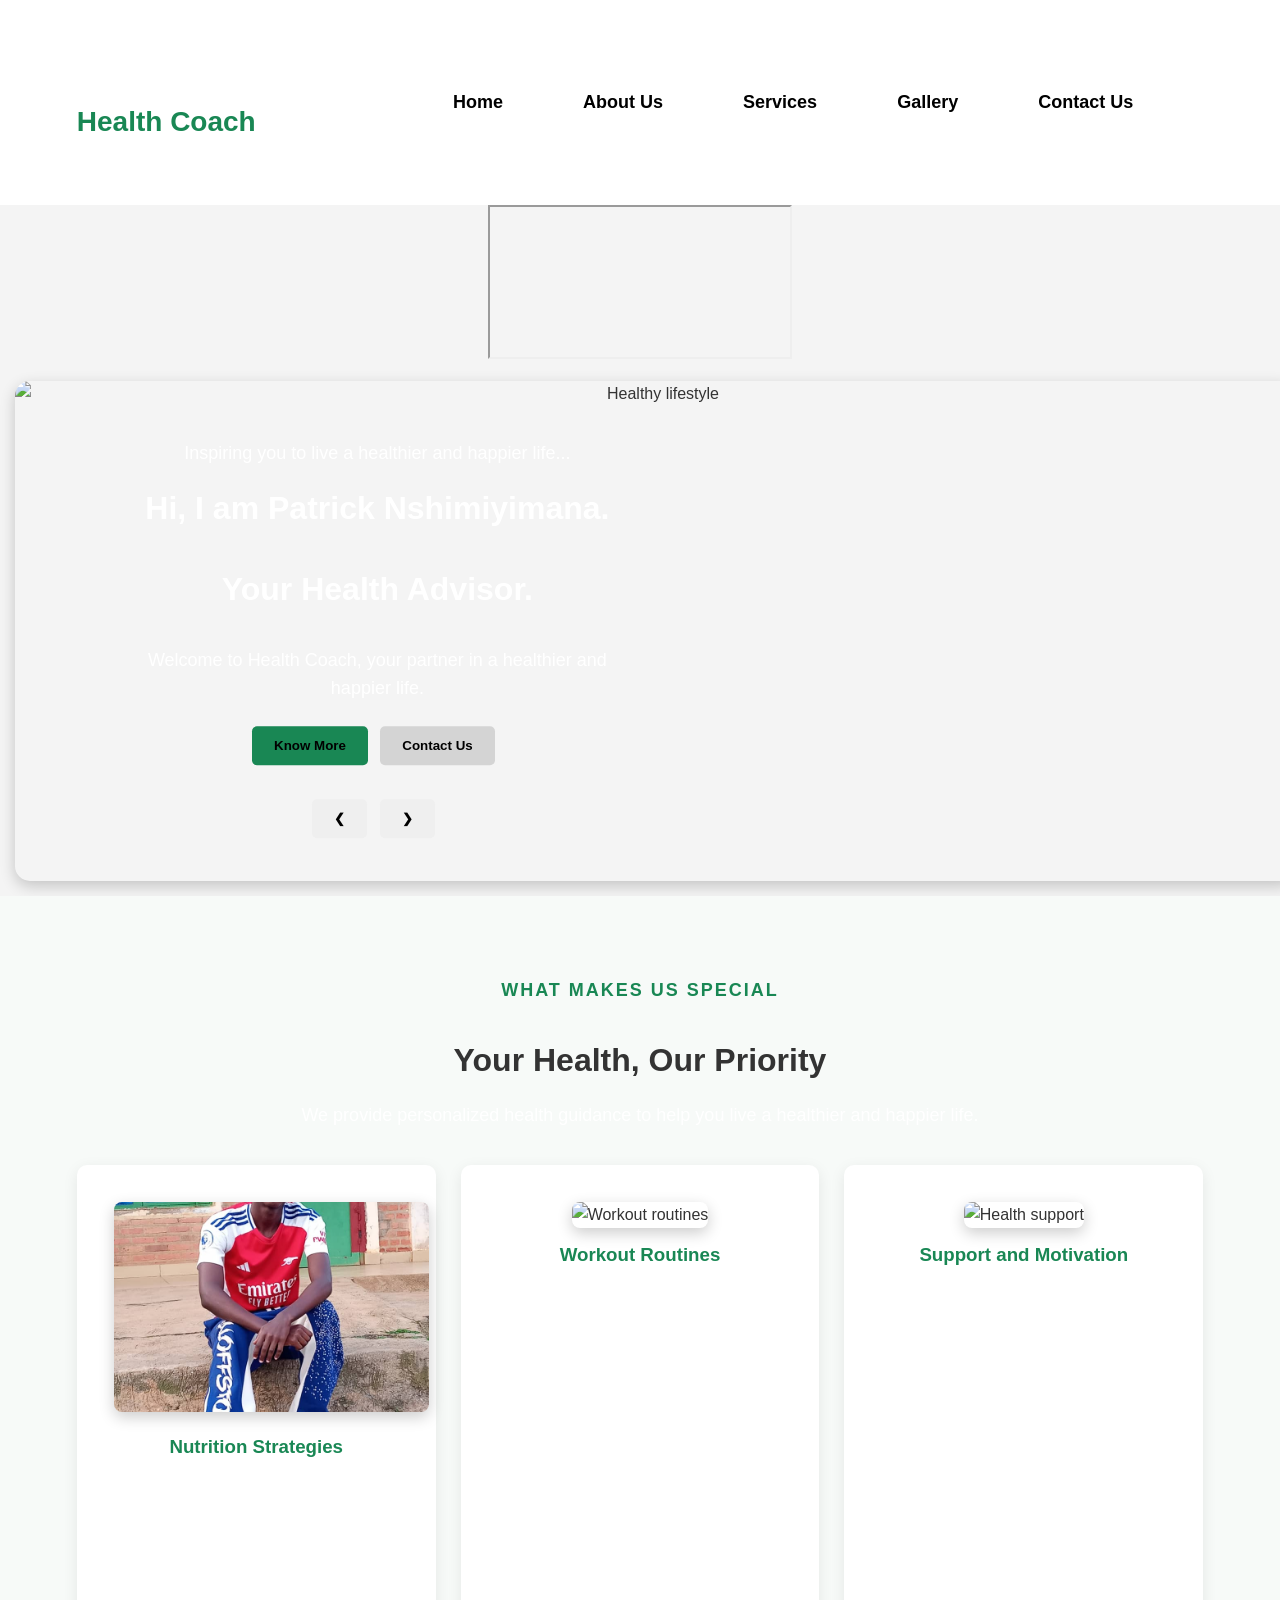
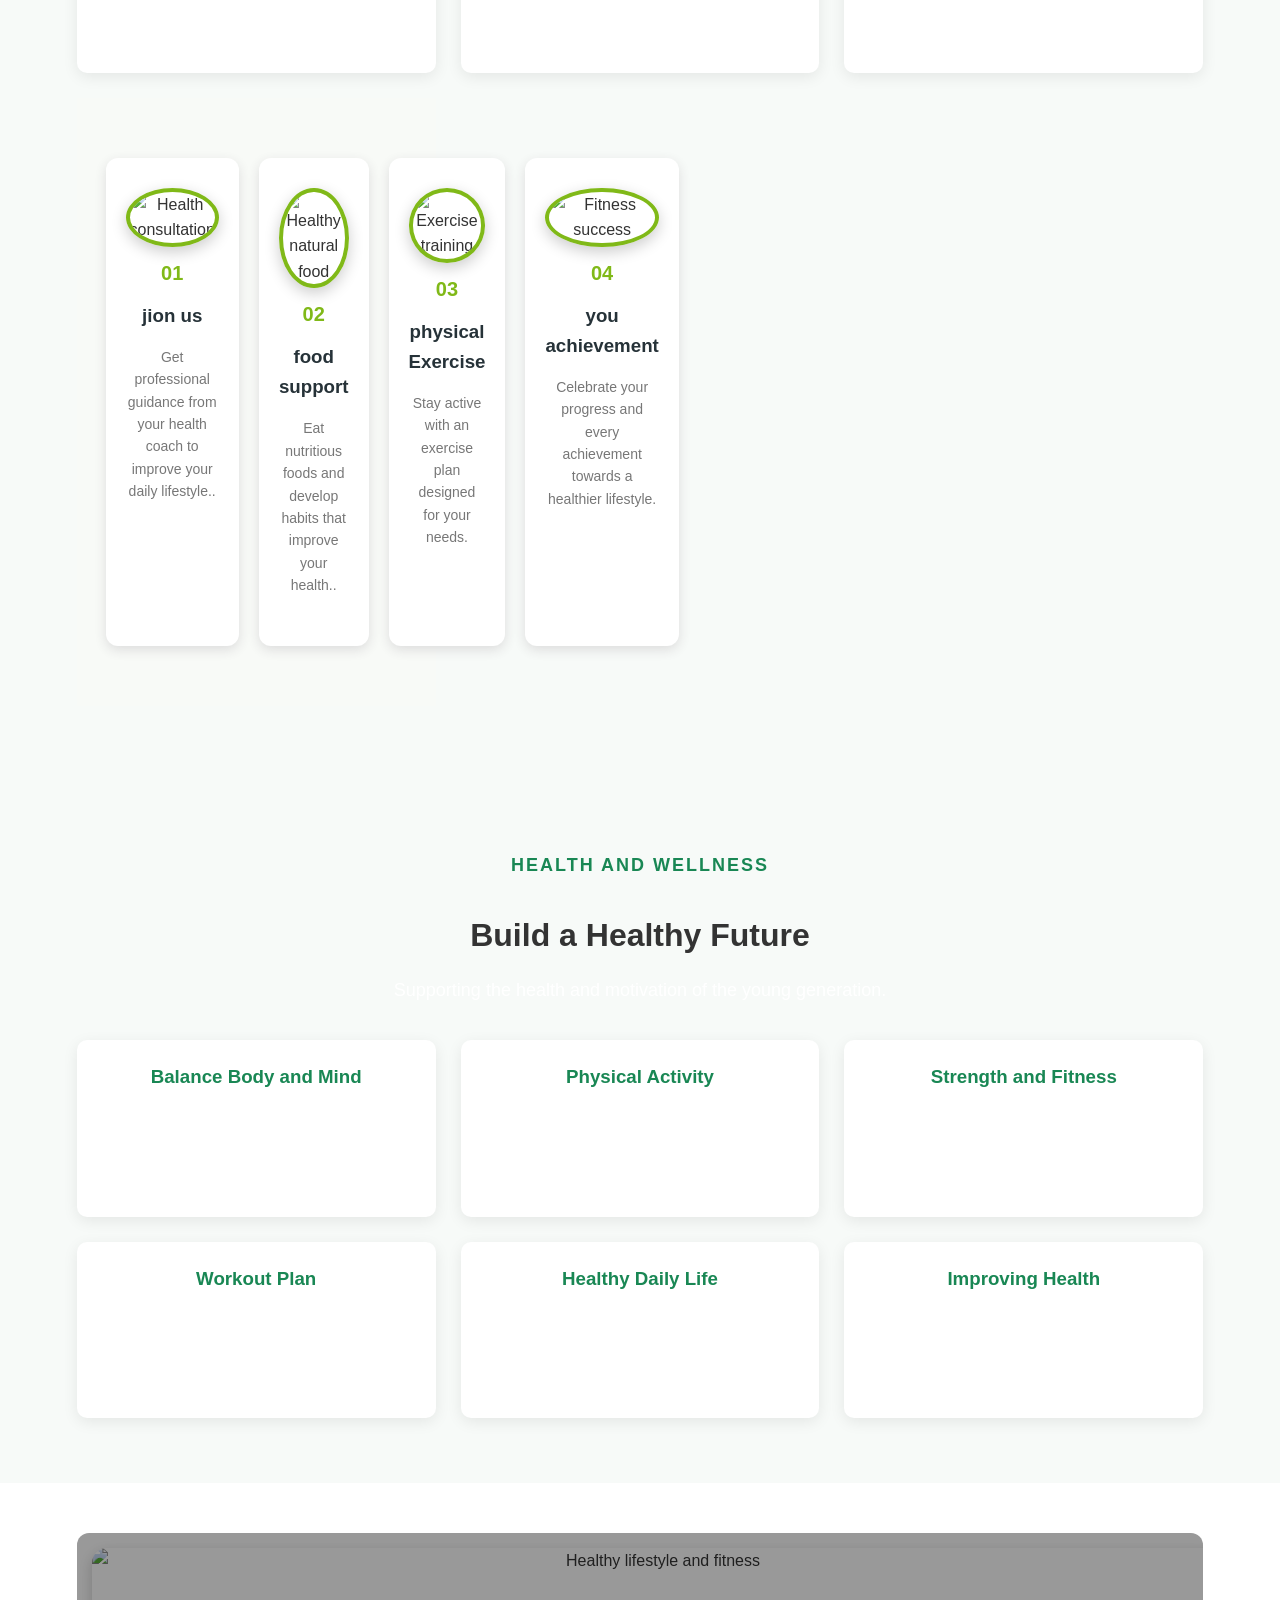
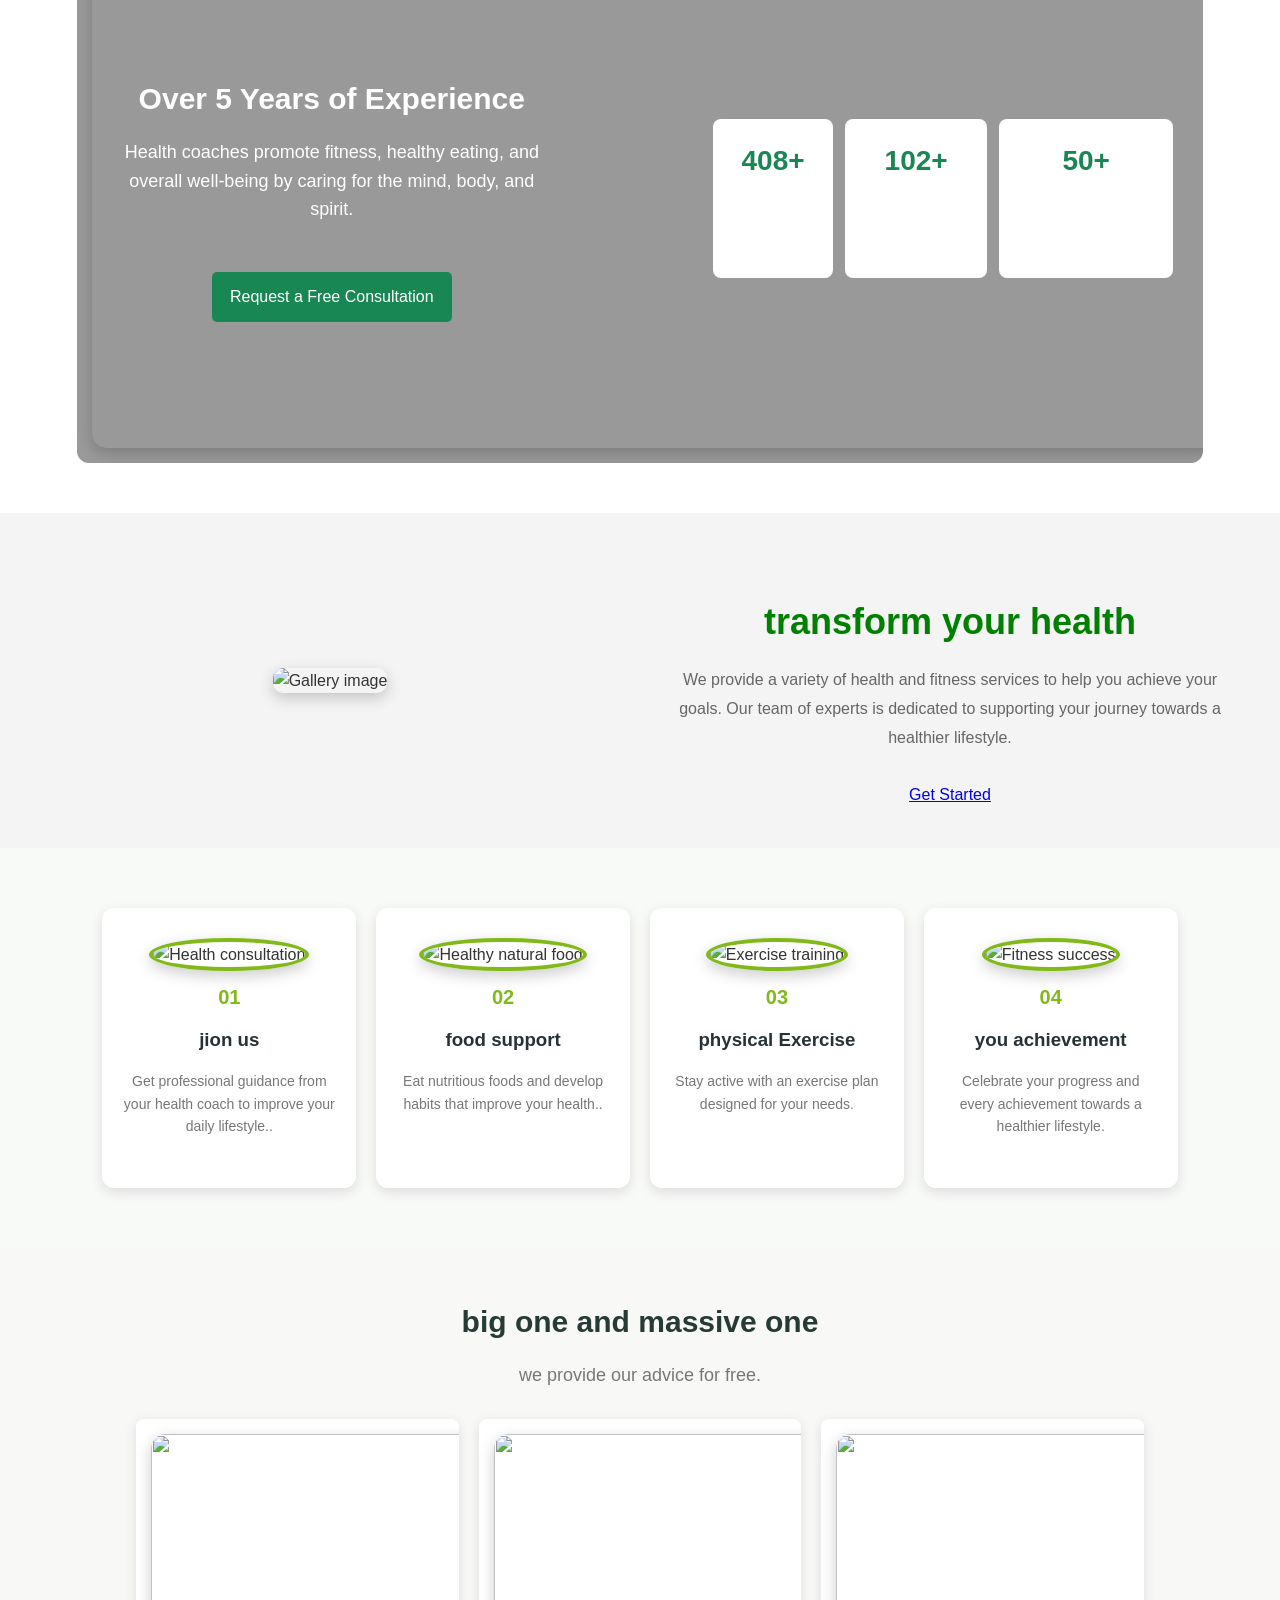
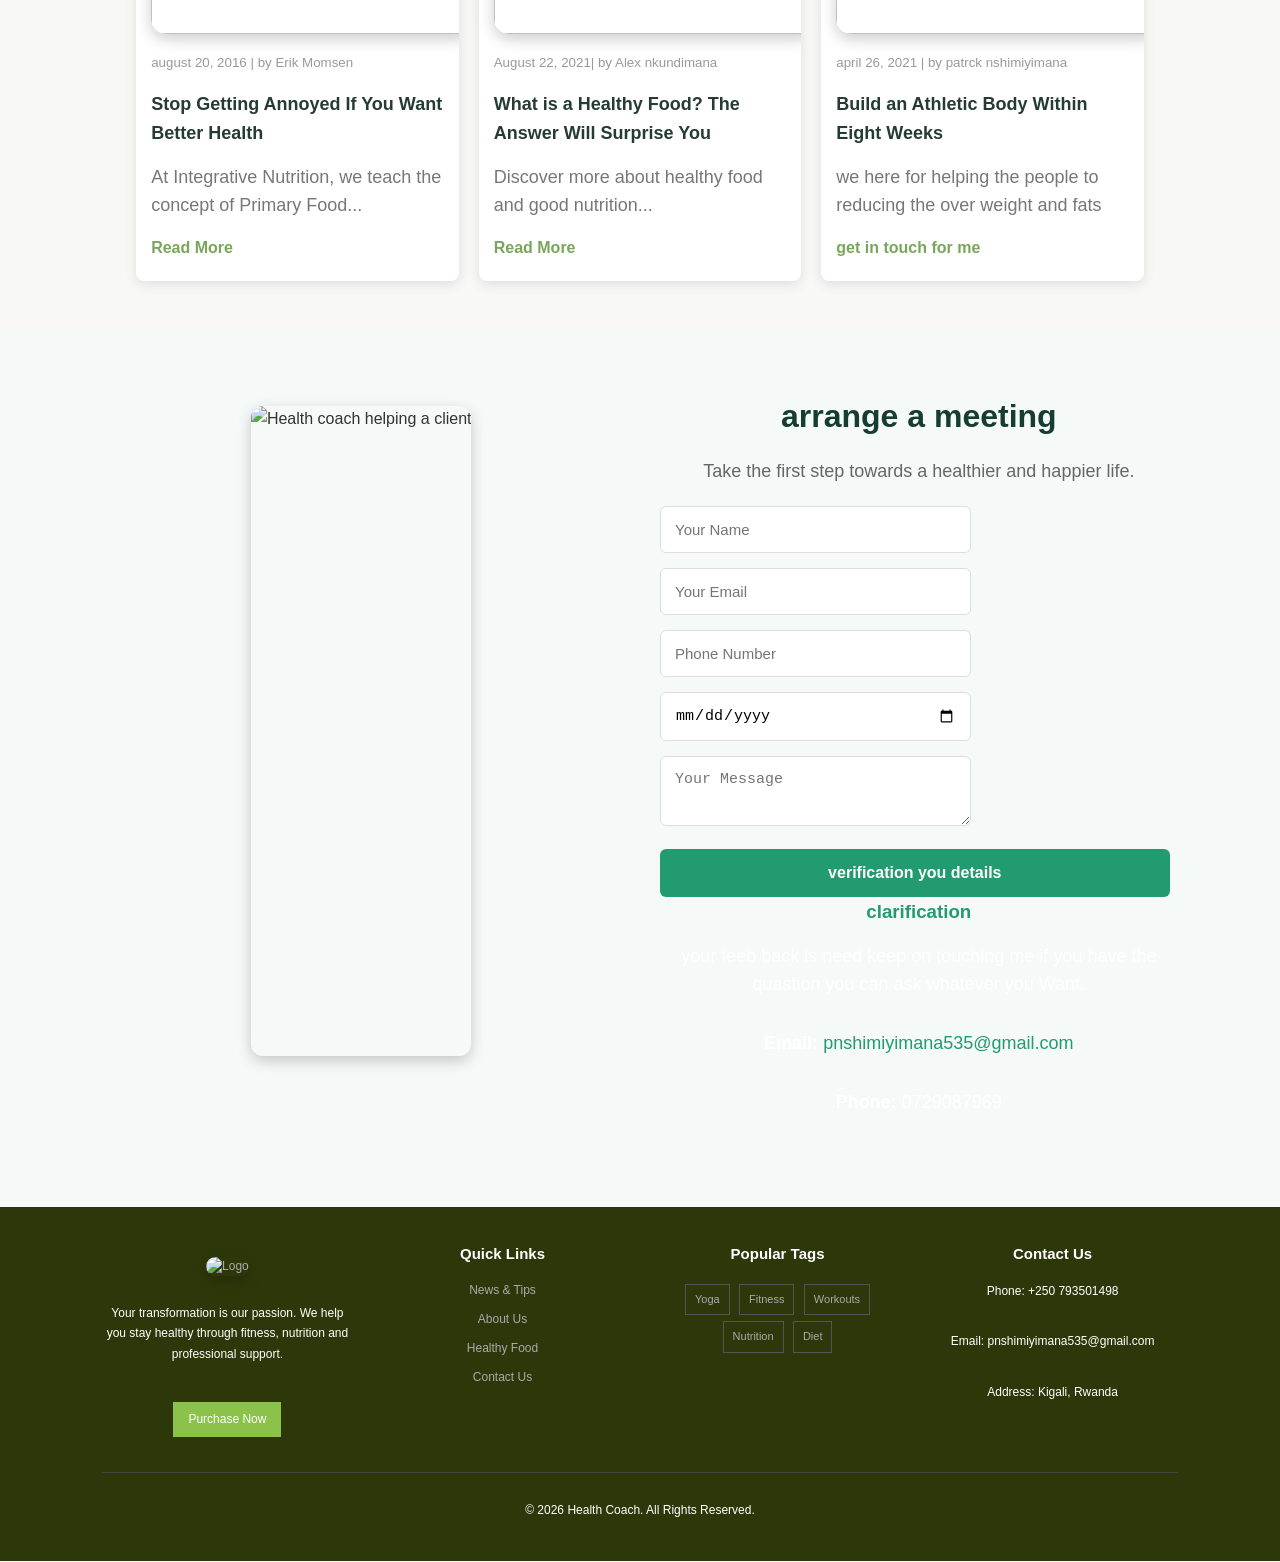
==== commit 44f42e7b: "we updated the style" ====
--- a/index.html
+++ b/index.html
@@ -13,13 +13,19 @@
     <header>
         <h1>Health Coach</h1>
         <nav>
-            <a href="#home">Home</a>
-            <a href="#about">About Us</a>
-            <a href="#services">Services</a>
-            <a href="#gallery">Gallery</a>
-            <a href="#contact">Contact Us</a>
-        </nav>
+           <nav class="flex flex-wrap gap-5">
+    <a href="index.html" class="hover:text-green-600">Home</a>
+    <a href="about.html" data-page="about.html" class="hover:text-green-600">About Us</a>
+    <a href="services.html" data-page="services.html" class="hover:text-green-600">Services</a>
+    <a href="gallery.html" data-page="gallery.html" class="hover:text-green-600">Gallery</a>
+    <a href="contact.html" data-page="contact.html" class="hover:text-green-600">Contact Us</a>
+</nav>
+    
     </header>
+
+    <div id="pagePreview" class="hidden w-full bg-white">
+    <iframe id="previewFrame" class="w-full h-[700px] border-0"></iframe>
+</div>
 
     <section id="home" class="image-container">
 
@@ -54,7 +60,7 @@
 
         <div class="health-cards">
             <div class="health-card">
-                <img src="https://images.pexels.com/photos/3987405/pexels-photo-3987405.jpeg" alt="Healthy nutrition">
+                <img src="IMG-20260411-WA0016.jpg" alt="Healthy nutrition">
                 <h3>Nutrition Strategies</h3>
                 <p>Choose nutritious foods to keep your body strong. Eat fruits, vegetables, proteins, and whole grains, drink enough water, and enjoy balanced meals.</p>
             </div>
@@ -197,13 +203,8 @@
         <div class="video-text">
             
            <h1>transform your health</h1>
-            <p>
-                Discover a healthier lifestyle through proper nutrition,
-                regular physical activity, and professional guidance.
-                Start your journey today and build healthy habits
-                for a better future.
-            </p>
-            <button>Learn More</button>
+            <p>We provide a variety of health and fitness services to help you achieve your goals. Our team of experts is dedicated to supporting your journey towards a healthier lifestyle.</p>
+            <a href="#contact">Get Started</a>
             
         </div>
     </section>
--- a/style.css
+++ b/style.css
@@ -349,13 +349,18 @@
     line-height: 1.8;
     color: #666;
 }
+.video h1{
+    color:green;
+
+}
 
 .video-text button {
     background: #198754;
-    color: white;
+    color:white;
+    
     padding: 12px 25px;
     border: none;
-   color: white;
+    border-radius: 5px;
     padding: 12px 25px;
     border: none;
     border-radius: 5px;
@@ -662,5 +667,67 @@
     font-size: 11px;
 }
 
-
-
+* {
+    margin: 0;
+    padding: 0;
+    box-sizing: border-box;
+}
+
+body {
+    font-family: Arial, sans-serif;
+    background-color: #f4f4f4;
+    text-align: center;
+}
+
+nav {
+    background-color:white;
+    padding: 20px;
+}
+
+nav a {
+    color: black;
+    text-decoration: none;
+    margin: 20px;
+    font-size: 18px;
+    padding: 10px;
+    transition: 0.3s;
+}
+
+nav a:hover {
+    color:green;
+    background-color: white;
+    border-radius: 5px;
+}
+
+h1 {
+    color:white;
+    margin-top: 40px;
+    font-size: 36px;
+}
+
+p {
+    color:white;
+    font-size: 18px;
+    margin: 15px 0 30px;
+}
+
+img {
+    width: 40%;
+    height: 300px;
+    object-fit: cover;
+    margin: 15px;
+    border-radius: 15px;
+    box-shadow: 0 5px 15px rgba(0, 0, 0, 0.2);
+    transition: 0.4s ease;
+    cursor: pointer;
+}
+
+img:hover {
+    transform: scale(1.05);
+    box-shadow: 0 10px 25px rgba(0, 0, 0, 0.3);
+}
+
+
+
+
+
